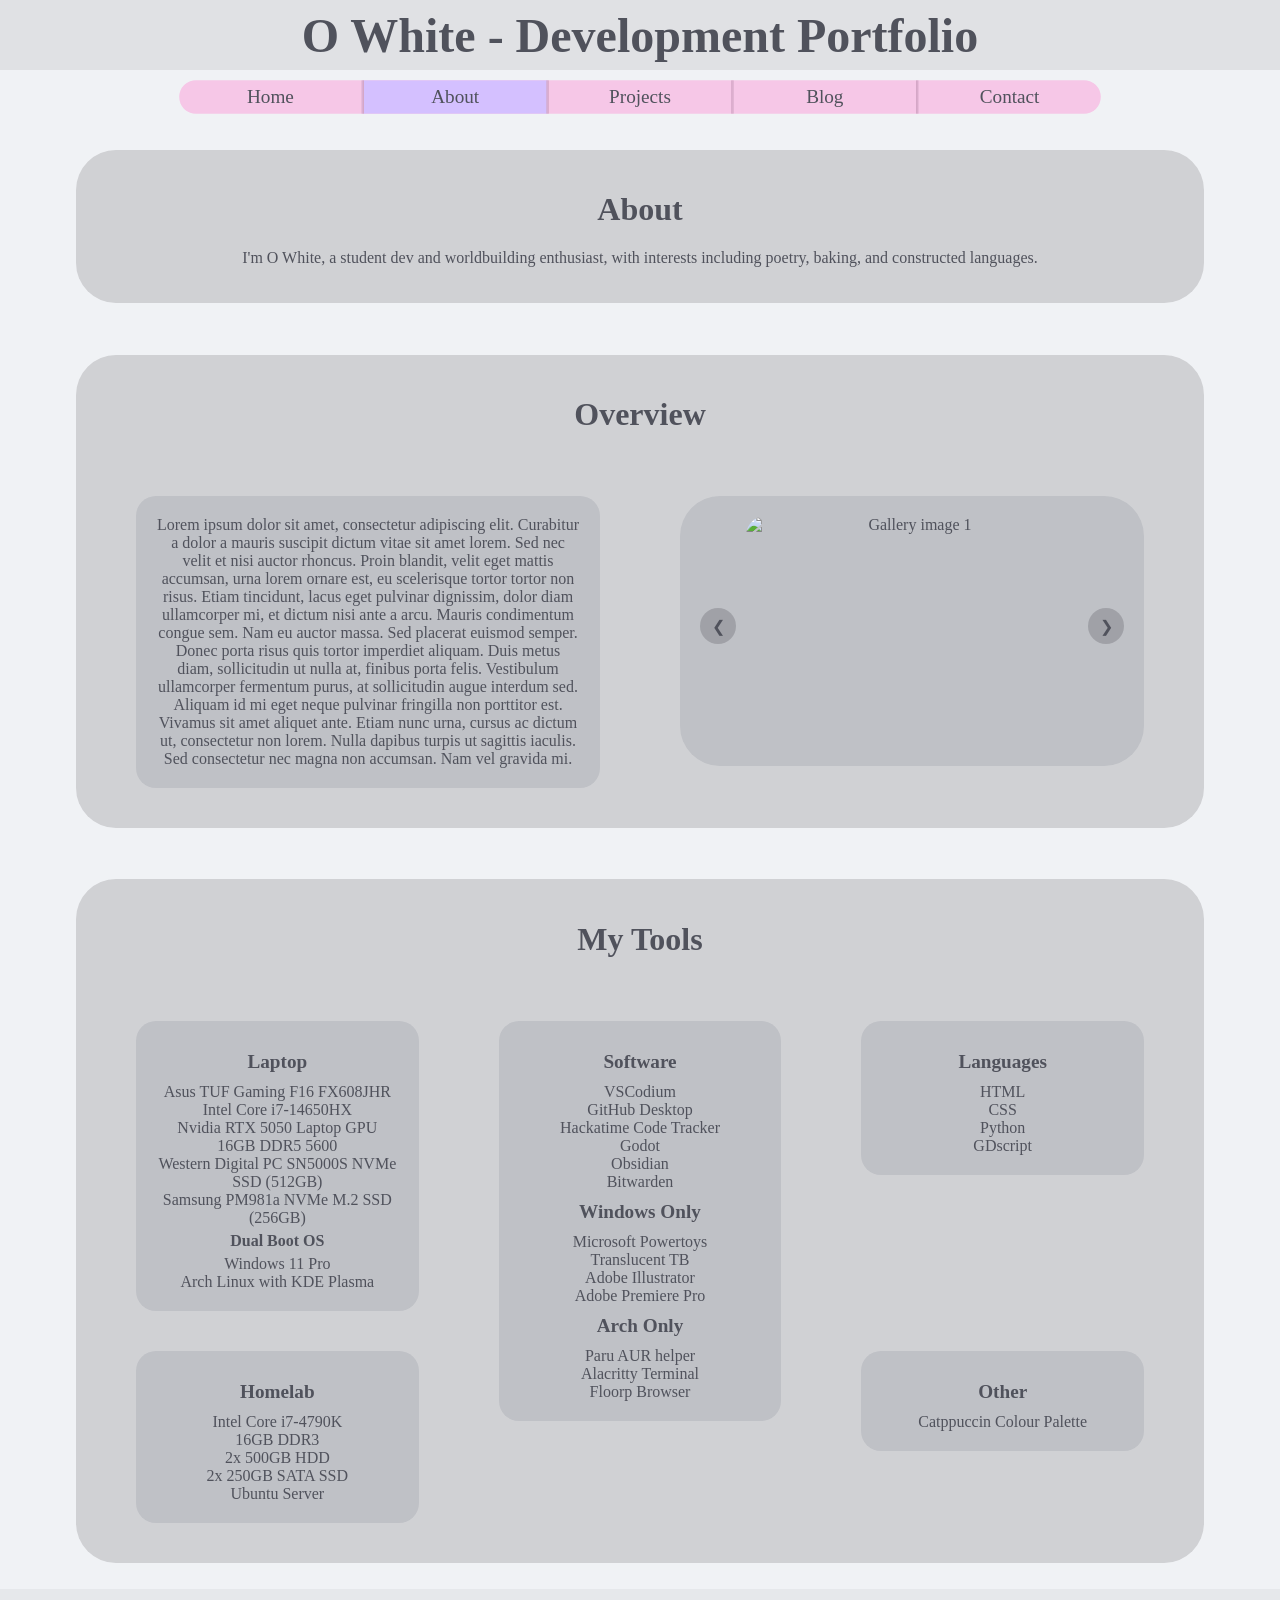
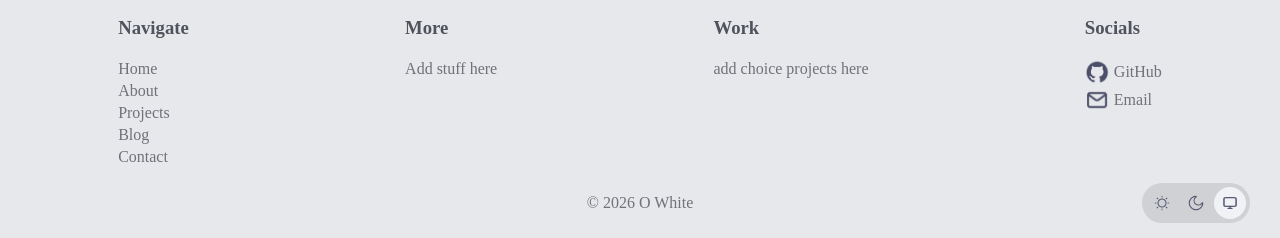
==== about.html @ 77214823 "upload" ====
<!doctype html>
<html>
  <head>
    <meta charset="utf-8" />
    <title>About - O White Development Portfolio</title>
    <meta name="description" content="" />
    <meta name="viewport" content="width=device-width, initial-scale=1" />
    <link id="mainstyle" rel="stylesheet" href="./lightmodestyle.css" />
  </head>
  <body>
    <div class="headersection">
      <div class="sitetitle">O White - Development Portfolio</div>
      <div class="navbar">
        <a class="navbar_item" href="./index.html">Home</a>
        <a class="navbar_item active" href="./about.html">About</a>
        <a class="navbar_item" href="./projects.html">Projects</a>
        <a class="navbar_item" href="./blog.html">Blog</a>
        <a class="navbar_item" href="./contact.html">Contact</a>
      </div>
    </div>
    <div class="hero">
      <h1>About</h1>
      <p>I'm O White, a student dev and worldbuilding enthusiast, with interests including poetry, baking, and constructed languages.</p>
    </div>
    <div class="overview"> 
      <h1 class="sectionheader">Overview</h1>
      <div class="overviewtext"> Lorem ipsum dolor sit amet, consectetur adipiscing elit. Curabitur a dolor a mauris suscipit dictum vitae sit amet lorem. 
        Sed nec velit et nisi auctor rhoncus. Proin blandit, velit eget mattis accumsan, urna lorem ornare est, eu scelerisque tortor tortor non risus. 
        Etiam tincidunt, lacus eget pulvinar dignissim, dolor diam ullamcorper mi, et dictum nisi ante a arcu. Mauris condimentum congue sem. Nam eu auctor massa. 
        Sed placerat euismod semper. Donec porta risus quis tortor imperdiet aliquam. Duis metus diam, sollicitudin ut nulla at, finibus porta felis. Vestibulum ullamcorper fermentum purus, at sollicitudin augue interdum sed. 
        Aliquam id mi eget neque pulvinar fringilla non porttitor est. Vivamus sit amet aliquet ante. Etiam nunc urna, cursus ac dictum ut, consectetur non lorem. Nulla dapibus turpis ut sagittis iaculis. 
        Sed consectetur nec magna non accumsan. Nam vel gravida mi. 
      </div>
      <div class="gallery">
        <div class="carousel" id="carousel">
          <button class="carousel-btn prev" onclick="prevSlide()" aria-label="Previous image">&#10094;</button>
          <div class="carousel-track-wrap">
            <div class="carousel-track" id="carouselTrack">
              <img src="./images/gallery/1.jpg" alt="Gallery image 1" class="carousel-img">
              <img src="./images/gallery/2.jpg" alt="Gallery image 2" class="carousel-img">
              <img src="./images/gallery/3.jpg" alt="Gallery image 3" class="carousel-img">
              <img src="./images/gallery/4.jpg" alt="Gallery image 4" class="carousel-img">
              <img src="./images/gallery/5.jpg" alt="Gallery image 5" class="carousel-img">
              <img src="./images/gallery/6.jpg" alt="Gallery image 6" class="carousel-img">
            </div>
          </div>
          <button class="carousel-btn next" onclick="nextSlide()" aria-label="Next image">&#10095;</button>
        </div>
        <div class="carousel-dots" id="carouselDots"></div>
      </div>
    </div>
    <div class="tools">
      <h1 class="sectionheader">My Tools</h1>
      <ul class="toolsection1"><h3>Laptop</h3>
        <li>Asus TUF Gaming F16 FX608JHR</li>
        <li>Intel Core i7-14650HX</li>
        <li>Nvidia RTX 5050 Laptop GPU</li>
        <li>16GB DDR5 5600</li>
        <li>Western Digital PC SN5000S NVMe SSD (512GB)</li>
        <li>Samsung PM981a NVMe M.2 SSD (256GB)</li>
        <h4>Dual Boot OS</h4>
        <li>Windows 11 Pro <!-- add photo of rice?--></li>
        <li>Arch Linux with KDE Plasma <!-- add photo of rice?--></li>
      </ul>
      <ul class="toolsection2"><h3>Homelab</h3>
        <li>Intel Core i7-4790K</li>
        <li>16GB DDR3</li>
        <li>2x 500GB HDD</li>
        <li>2x 250GB SATA SSD</li>
        <li>Ubuntu Server</li>
      </ul>
      <ul class="toolsection3"><h3>Software</h3> <!--TODO: Add software logos-->
        <li>VSCodium</li>
        <li>GitHub Desktop</li>
        <li>Hackatime Code Tracker</li>
        <li>Godot</li>
        <li>Obsidian</li>
        <li>Bitwarden</li>
        <h3>Windows Only</h3>
        <li>Microsoft Powertoys</li>
        <li>Translucent TB</li>
        <li>Adobe Illustrator</li>
        <li>Adobe Premiere Pro</li>
        <h3>Arch Only</h3>
        <li>Paru AUR helper</li>
        <li>Alacritty Terminal</li>
        <li>Floorp Browser</li>
      </ul>
      <ul class="toolsection4"><h3>Languages</h3>
        <li>HTML</li>
        <li>CSS</li>
        <li>Python</li>
        <li>GDscript</li>
      </ul>
      <ul class="toolsection5"><h3>Other</h3>
        <li>Catppuccin Colour Palette</li>
      </ul>
    </div>
    <div class="footersection">
      <div class="linksections">
        <div class="linksection">
          <h3>Navigate</h3>
          <a href="./index.html">Home</a>
          <a href="./about.html">About</a>
          <a href="./projects.html">Projects</a>
          <a href="./blog.html">Blog</a>
          <a href="./contact.html">Contact</a>
        </div>
        <div class="linksection">
          <h3>More</h3>
          <a>Add stuff here</a>
        </div>
        <div class="linksection">
          <h3>Work</h3>
          <a>add choice projects here</a>
        </div>
        <div class="linksection">
          <h3>Socials</h3>
          <a href="https://github.com/Astral-Scribe"><img src="./images/icons/github_icon.png" alt="" class="socialicon" data-icon="github"/>GitHub</a>
          <a href="mailto:self-taught-scribe@outlook.com?subject=Reaching%20out%20from%20your%20portfolio"><img src="./images/icons/email_icon.png" alt="" class="socialicon" data-icon="email"/>Email</a>
        </div>
      </div>
      <p class="copyright">© 2026 O White</p>
      <div class="themeswitcher">
        <button class="theme-button" id="light-button" aria-label="Light mode">
          <img src="./images/icons/sun_icon.png" alt="" class="theme-icon">
        </button>
        <button class="theme-button" id="dark-button" aria-label="Dark mode">
          <img src="./images/icons/moon_icon.png" alt="" class="theme-icon">
        </button>
        <button class="theme-button" id="system-button" aria-label="System mode">
          <img src="./images/icons/computer_icon.png" alt="" class="theme-icon">
        </button>
      </div>
    </div>
    <script src="./scripts/theme.js"></script>  
  </body>
</html>
---- lightmodestyle.css ----
:root {
  --crust: oklch(91% 1% 265); /*catppuccin-crust*/
  --mantle: oklch(93% 1% 265); /*catppuccin-mantle*/
  --base: oklch(96% 1% 265); /*catppuccin-base*/
  --div-0: oklch(86% 1% 268); /*catppuccin-surface0*/
  --div-1: oklch(81% 2% 271); /*catppuccin-surface1*/
  --div-2: oklch(76% 2% 273); /*catppuccin-surface2*/
  --card-0: oklch(71% 2% 275); /*catppuccin-overlay0*/
  --card-1: oklch(65% 3% 278); /*catppuccin-overlay1*/
  --overlay: oklch(60% 3% 279); /*catppuccin-overlay2*/
  --subtext-0: oklch(55% 3% 279); /*catppuccin-subtext0*/
  --subtext-1: oklch(49% 4% 279); /*catppuccin-subtext1*/
  --text: oklch(44% 4% 279); /*catppuccin-text*/
  --accent-pink: oklch(88% 17% 338); /*catppuccin-pink + 15% lightness*/
  --accent-mauve: oklch(70% 25% 297); /*catppuccin-mauve + 15% lightness*/
  --cg-level-0: oklch(0.9 0.01 140.445); 
  --cg-level-1: oklch(0.9 0.08 140.445);
  --cg-level-2: oklch(0.85 0.12 140.445);
  --cg-level-3: oklch(0.72 0.15 140.445);
  --cg-level-4: oklch(0.625 0.177 140.445); /*used catppuccin-green for hue*/
}

html {
  scrollbar-width: thin;
  scrollbar-color: var(--card-0) var(--base);
  height: 100%;
}
::-webkit-scrollbar {
  width: 8px;
}
::-webkit-scrollbar-track {
  background: var(--base);
}
::-webkit-scrollbar-thumb {
  background: var(--card-0);
  border-radius: 10px;
}
::-webkit-scrollbar-thumb:hover {
  background: var(--card-1);
}
html,
body {
  margin: 0;
  padding: 0;
}

body {
  background-color: var(--base);
  color: var(--text);
  display: flex;
  flex-direction: column;
  min-height: 100vh;
}
.headersection {
  .sitetitle {
    color: var(--text);
    background-color: var(--crust);
    font-size: 48px;
    font-weight: bold;
    text-align: center;
    margin: 0px auto 10px;
    padding: 0.6%;
  }
  .navbar {
    border-radius: 40px;
    background-color: var(--accent-pink);
    display: flex;
    justify-content: space-around;
    overflow: auto;
    .navbar_item {
      border-color: oklch(from var(--accent-pink) calc(l - 0.1) c h);
      border-width: 0px 0.5px;
      border-style: solid;
      padding: 5px 15px;
      flex: 1;
      text-align: center;
      color: var(--text);
      text-decoration: none;
      font-weight: semi-bold;
    }
    .navbar_item.active{
      background-color: oklch(from var(--accent-mauve) calc(l + 0.15) c h);
    }
    .navbar_item:hover, .navbar_item.active:hover{
      background-color: var(--accent-mauve);
      }
    :first-child {
      border-left: 0px;
    }
    :last-child {
      border-right: 0px;
    }
    width: 60%;
    margin: 1% auto;
    scale: 120%;
  }
}
.hero {
  background-color: var(--div-0);
  border-radius: 40px;
  padding: 20px;
  margin: 2% auto;
  width: 85%;
  text-align: center;
}
.footersection {
  .linksections {
    display: flex;
    flex-direction: row;
    justify-content: space-around;
    flex-wrap: wrap;
    .linksection {
      flex: 0 0 auto;
      text-align: left;
      color: var(--text);
      text-decoration: none;
      font-weight: semi-bold;
      display: flex;
      flex-direction: column;
      a {
        display: flex;
        align-items: center;
        padding: 2px 0;
        color: var(--subtext-0);
        text-decoration: none;
        &:hover {
          color: var(--accent-mauve);
        }
      }
      .socialicon {
        max-width: 1.5em;
        max-height: 1.5em;
        margin-right: 5px;
      }
    }
    grid-area: linksections;
    padding-bottom: 10px;
  }
  .copyright {
    grid-area: copyright;
    text-align: center;
    color: var(--subtext-0);
  }
  .themeswitcher {
    grid-area: themeswitcher;
    display: flex;
    flex-direction: row;
    justify-content: flex-begin;
    align-items: center;
    background-color: var(--div-0);
    border-radius: 50px;
    padding: 4px;
    gap: 2px;
    width: fit-content;
    margin-left: auto;
    margin-right: 20px;
    .theme-button {
      background: none;
      border: none;
      border-radius: 50px;
      width: 32px;
      height: 32px;
      display: flex;
      align-items: center;
      justify-content: center;
      cursor: pointer;
      transition: background-color 0.2s;
      &.active {
        background-color: var(--base);
      }
      &:hover:not(.active) {
        background-color: var(--div-1);
      }
      .theme-icon {
        width: 16px;
        height: 16px;
      }
    }
  }
  background-color: var(--mantle);
  margin-top: auto;
  padding: 10px;
  display: grid;
  grid-template-columns: 1fr 1fr 1fr;
  grid-template-areas:
    "linksections linksections linksections "
    ". copyright themeswitcher";
  align-items: center;
  justify-content: center;
}
/* Homepage styles */
.cta-buttons {
  .cta-button-1 {
    background-color: var(--accent-pink);
    color: var(--text);
    border: none;
    border-radius: 15px;
    padding: 10px 20px;
    margin: 0.5%;
    font-size: 18px;
    cursor: pointer;
    text-decoration: none;
  }
  .cta-button-2 {
    background-color: var(--accent-mauve);
    color: var(--text);
    border: none;
    border-radius: 15px;
    padding: 10px 20px;
    margin: 0.5%;
    font-size: 15px;
    cursor: pointer;
    text-decoration: none;
  }
}
.trackercards {
  text-align: center;
  display: flex;
  flex-direction: row;
  justify-content: space-around;
  align-items: center;
  width: 85%;
  margin: 0 auto;
  .trackercard {
    background-color: var(--card-0);
    border-radius: 20px;
    padding: 5%;
    width: 30%;
    .githubtracker{
      #gh-tracker {
        max-width: 480px;
        background: var(--div-1) ;
        border: 1px solid var(--crust);
        border-radius: 12px;
        padding: 1.25rem;
        color: var(--text);
      }
      #gh-tracker h3 {
        margin: 0 0 0.75rem;
        font-size: 1rem;
        display: flex;
        align-items: center;
        justify-content: space-between;
        gap: 0.5rem;
      }
      #gh-tracker h3 .gh-updated {
        font-size: 0.75rem;
        font-weight: 400;
        color: var(--subtext-0);
      }
      .gh-event {
        display: flex;
        justify-content: space-between;
        gap: 1rem;
        padding: 0.5rem 0;
        border-bottom: 1px solid var(--crust);
        font-size: 0.875rem;
      }
      .gh-event:last-child { border-bottom: none; }
      .gh-event-repo { color: var(--accent-pink); font-weight: 600; text-decoration: none; }
      .gh-event-meta { color: var(--subtext-0); white-space: nowrap; }
      .gh-loading, .gh-error { color: var(--subtext-0); font-size: 0.875rem; }
    }
    .commitgraph{
      #cg-card {
        max-width: 780px;
        background-color: var(--div-1);
        border: 1px solid var(--crust);
        border-radius: 12px;
        padding: 1.5rem;
      }
      #cg-header {
        display: flex;
        justify-content: space-between;
        align-items: baseline;
        margin-bottom: 1rem;
        flex-wrap: wrap;
        gap: 0.5rem;
      }
      #cg-title { font-size: 1rem; font-weight: 600; }
      #cg-updated { font-size: 0.75rem; color: var(--subtext-0); }
      #cg-scroll {
        overflow-x: auto;
        padding-bottom: 0.25rem;
      }
      #cg-months {
        display: grid;
        grid-auto-flow: column;
        grid-auto-columns: 12px;
        font-size: 0.7rem;
        color: var(--subtext-0);
        margin-bottom: 0.25rem;
        height: 14px;
      }
      #cg-grid-wrap {
        display: flex;
        gap: 0.35rem;
      }

      #cg-daylabels {
        display: grid;
        grid-template-rows: repeat(7, 12px);
        gap: 3px;
        font-size: 0.65rem;
        color: var(--subtext-0);
        line-height: 12px;
      }
      #cg-grid {
        display: grid;
        grid-auto-flow: column;
        grid-auto-columns: 12px;
        grid-template-rows: repeat(7, 12px);
        gap: 3px;
      }
      .cg-day {
        width: 11px;
        height: 11px;
        border-radius: 2px;
        background: var(--cg-level-0);
      }
      .cg-day[data-level="1"] { background: var(--cg-level-1); }
      .cg-day[data-level="2"] { background: var(--cg-level-2); }
      .cg-day[data-level="3"] { background: var(--cg-level-3); }
      .cg-day[data-level="4"] { background: var(--cg-level-4); }
      #cg-footer {
        display: flex;
        justify-content: space-between;
        align-items: center;
        margin-top: 0.75rem;
        font-size: 0.75rem;
        color: var(--subtext-0);
      }
      #cg-legend { display: flex; align-items: center; gap: 3px; }
      #cg-legend .cg-day { cursor: default; }
      .cg-loading, .cg-error { color: var(--subtext-0); font-size: 0.875rem; }
    }
    .hackatimedashboard{
        #hd-dashboard {
          max-width: 560px;
          margin: 0 auto;
        }
        #hd-dashboard h1 {
          font-size: 1.25rem;
          margin-bottom: 0.25rem;
        }
        #hd-updated {
          font-size: 0.8rem;
          color: var(--subtext-0);
          margin-bottom: 1.25rem;
        }
        .hd-tabs {
          display: flex;
          gap: 0.4rem;
          margin-bottom: 1rem;
          flex-wrap: wrap;
        }
        .hd-tab {
          font-size: 0.8rem;
          padding: 0.35rem 0.75rem;
          border-radius: 999px;
          border: 1px solid var(--crust);
          background: transparent;
          color: var(--subtext-0);
          cursor: pointer;
        }
        .hd-tab.active {
          background: var(--accent-mauve);
          color: var(--div-1);
          border-color: var(--accent-mauve);
        }
        .hd-card {
          background: var(--div-1);
          border: 1px solid var(--crust);
          border-radius: 12px;
          padding: 1.5rem;
        }
        .hd-total {
          font-size: 2rem;
          font-weight: 700;
          margin-bottom: 0.25rem;
        }
        .hd-total-label {
          font-size: 0.8rem;
          color: var(--subtext-0);
          margin-bottom: 1.25rem;
        }
        .hd-projects-heading {
          font-size: 0.8rem;
          color: var(--subtext-0);
          margin-bottom: 0.5rem;
          text-transform: uppercase;
          letter-spacing: 0.03em;
        }
        .hd-project {
          display: flex;
          justify-content: space-between;
          gap: 1rem;
          padding: 0.5rem 0;
          border-bottom: 1px solid var(--crust);
          font-size: 0.9rem;
        }
        .hd-project:last-child { border-bottom: none; }
        .hd-project-time { color: var(--subtext-0); white-space: nowrap; }
        .hd-note {
          font-size: 0.8rem;
          color: var(--subtext-0);
          font-style: italic;
        }
        .hd-loading, .hd-error {
          color: var(--subtext-0);
          font-size: 0.9rem;
        }
    }
  }
}
/*About page styles*/
.overview{
  background-color: var(--div-0);
  border-radius: 40px;
  padding: 20px;
  margin: 2% auto;
  width: 85%;
  text-align: center;
  display: grid;
  grid-template-columns: 1fr 1fr;
  grid-template-areas:
    "sectionheader sectionheader"
    "overviewtext gallery";
  align-items: start;
  overflow: auto;
  .sectionheader{
    grid-area: sectionheader;
    padding-bottom: 2%;
    align-self: center;
  }
  .overviewtext{
    grid-area: overviewtext;
    background-color: var(--div-1);
    margin: 40px;
    padding: 20px;
    border-radius: 20px;
    margin-top: 20px;
    margin-bottom: 20px;
  }
  .gallery{
  grid-area: gallery;
  background-color: var(--div-1);
  margin: 40px;
  padding: 20px;
  border-radius: 40px;
  margin-top: 20px;
  margin-bottom: 20px;
  .carousel{
    display: flex;
    align-items: center;
    gap: 10px;
    .carousel-track-wrap{
      overflow: hidden;
      border-radius: 20px;
      flex: 1;
    }
      .carousel-track{
        display: flex;
        transition: transform 0.4s ease;
        .carousel-img{
          width: 100%;
          flex: 0 0 100%;
          height: 220px;
          object-fit: cover;
        }
      }
      .carousel-btn{
        background-color: var(--card-0);
        color: var(--text);
        border: none;
        border-radius: 50%;
        width: 36px;
        height: 36px;
        flex-shrink: 0;
        font-size: 16px;
        cursor: pointer;
        &:hover{
          background-color: var(--accent-pink);
        }
      }
    }
    .carousel-dots{
      display: flex;
      justify-content: center;
      gap: 6px;
      margin-top: 10px;
      .dot{
        width: 8px;
        height: 8px;
        border-radius: 50%;
        background-color: var(--div-2);
        cursor: pointer;
        &.active{
          background-color: var(--accent-pink);
        }
      }
    }
  }
}
.tools{
  background-color: var(--div-0);
  border-radius: 40px;
  padding: 20px;
  margin: 2% auto;
  width: 85%;
  text-align: center;
  display: grid;
  grid-template-columns: 1fr 1fr 1fr;
  grid-template-areas:
    "sectionheader sectionheader sectionheader"
    "toolsection1 toolsection3 toolsection4 "
    "toolsection2 toolsection3 toolsection5";
  align-items: start;
  overflow: auto;
  ul{
    list-style: none;
    padding: 0;
    margin: 0;
    h3{
      font-size: larger;
      margin: 10px auto;
    }
    h4{
      font-weight: 600;
      font-size: medium;
      margin: 5px auto;
    }
  }
  .sectionheader{
    grid-area: sectionheader;
    padding-bottom: 2%;
    align-self: center;
  }
  .toolsection1{
    grid-area: toolsection1;
    background-color: var(--div-1);
    margin: 40px;
    padding: 20px;
    border-radius: 20px;
    margin-top: 20px;
    margin-bottom: 20px;
  }
  .toolsection2{
    grid-area: toolsection2;
    background-color: var(--div-1);
    margin: 40px;
    padding: 20px;
    border-radius: 20px;
    margin-top: 20px;
    margin-bottom: 20px;
  }
  .toolsection3{
    grid-area: toolsection3;
    background-color: var(--div-1);
    margin: 40px;
    padding: 20px;
    border-radius: 20px;
    margin-top: 20px;
    margin-bottom: 20px;
  }
  .toolsection4{
    grid-area: toolsection4;
    background-color: var(--div-1);
    margin: 40px;
    padding: 20px;
    border-radius: 20px;
    margin-top: 20px;
    margin-bottom: 20px;
  }
  .toolsection5{
    grid-area: toolsection5;
    background-color: var(--div-1);
    margin: 40px;
    padding: 20px;
    border-radius: 20px;
    margin-top: 20px;
    margin-bottom: 20px;
  }
}
/*Projects page styles */
.projectssection{
  padding: 20px;
  margin: 2% auto;
  width: 85%;
  text-align: center;
  color: var(--text);
  background-color: var(--div-0);
  padding: 20px;
  border-radius: 20px;
  margin-top: 20px;
  margin-bottom: 20px;
  .filtercontrols{
    background-color: var(--card-0);
    padding: 20px;
    border-radius: 20px;
    margin: 30px;
    display: flex;
    flex-direction: column;
    align-items: center;
    gap: 15px;
    .sorttoggle{
      display: inline-flex;
      align-items: center;
      gap: 0.35rem;
      font-size: 0.85rem;
        padding: 0.3rem 0.8rem;
      border-radius: 20px;
      background: var(--div-2);
      color: var(--text);
      cursor: pointer;
      &:hover{
        background-color: var(--accent-mauve);
      }
    }  
    .tagfilter {
      display: flex;
      flex-wrap: wrap;
      gap: 0.4rem;
      justify-content: center;
    }
    .tagpill {
      display: inline-flex;
      align-items: center;
      gap: 0.35rem;
      font-size: 0.85rem;
      padding: 0.3rem 0.8rem;
      border-radius: 20px;
      background: var(--div-2);
      color: var(--text);
      cursor: pointer;
      &:hover{
        background-color: var(--accent-mauve);
      }
      &.active{
        background: var(--accent-pink);
        color: var(--text);
      }
      .tagicon{
        width: 14px;
        height: 14px;
      }
    }
  }
  .projectscardcontainer{
    display: grid;
    grid-template-columns: 1fr 1fr 1fr;
    margin-top: 20px;
    margin-bottom: 20px;
    padding: 30px;
    grid-gap: 40px;
    a{
      text-decoration: none;
      color: var(--text);
    }
    .projectcard div{
      background-color: var(--div-1);
      border-radius: 20px;
      padding: 10px;
      .cardimage{
        max-height: 10vh;
        margin: 10px auto;
        border-radius: 20px;
      }
      .cardtags{
        background-color: var(--div-2);
        border-radius: 20px;
        padding: 10px;
        padding-left: 20px;
        padding-right: 20px;
        max-width: 80%;
        margin: 10px auto;
        display: flex;
        flex-wrap: wrap;
        justify-content: center; 
        text-align: center;
        align-items: center;
        gap: 0.3rem;
        .tagpill {
          display: inline-flex;
          align-items: center;
          gap: 0.35rem;
          font-size: 0.85rem;
          padding: 0.3rem 0.8rem;
          border-radius: 20px;
          background: var(--div-2);
          color: var(--text);
          cursor: pointer;
        }
        .cardtagpill {
          cursor: default; /* not clickable on cards, just informational */
        }
        .tagpill{
          .tagicon{
            width: 14px;
            height: 14px;
          }
        }
      }
      .projecttitle{
        a{
          color: var(--text);
          text-decoration: none;;
        }
      }
      .description{
        padding: 5px;
        margin-top: -10px;

      }
      .projectdate{
        color: var(--subtext-0);
        font-size: smaller;
        padding: 10px;
      }
    }
  }
}
/*Blog page styles */
.blogarea{
  padding: 20px;
  margin: 2% auto;
  width: 85%;
  text-align: center;
  color: var(--text);
  background-color: var(--div-0);
  padding: 20px;
  border-radius: 20px;
  margin-top: 20px;
  margin-bottom: 20px;
  .filtercontrols{
    background-color: var(--card-0);
    padding: 20px;
    border-radius: 20px;
    margin: 30px;
    display: flex;
    flex-direction: column;
    align-items: center;
    gap: 15px;
    .sorttoggle{
      display: inline-flex;
      align-items: center;
      gap: 0.35rem;
      font-size: 0.85rem;
        padding: 0.3rem 0.8rem;
      border-radius: 20px;
      background: var(--div-2);
      color: var(--text);
      cursor: pointer;
      &:hover{
        background-color: var(--accent-mauve);
      }
    }  
    .tagfilter {
      display: flex;
      flex-wrap: wrap;
      gap: 0.4rem;
      justify-content: center;
    }
    .tagpill {
      display: inline-flex;
      align-items: center;
      gap: 0.35rem;
      font-size: 0.85rem;
      padding: 0.3rem 0.8rem;
      border-radius: 20px;
      background: var(--div-2);
      color: var(--text);
      cursor: pointer;
      &:hover{
        background-color: var(--accent-mauve);
      }
      &.active{
        background: var(--accent-pink);
        color: var(--text);
      }
      .tagicon{
        width: 14px;
        height: 14px;
      }
    }
  }
  .blogcardcontainer{
    display: grid;
    grid-template-columns: 1fr 1fr 1fr;
    margin-top: 20px;
    margin-bottom: 20px;
    padding: 30px;
    grid-gap: 40px;
    a{
      text-decoration: none;
      color: var(--text);
    }
    .blogcard div{
      background-color: var(--div-1);
      border-radius: 20px;
      padding: 10px;
      text-decoration: none;
      .cardimage{
        max-height: 10vh;
        margin: 10px auto;
        border-radius: 20px;
      }
      .cardtags{
        background-color: var(--div-2);
        border-radius: 20px;
        padding: 10px;
        padding-left: 20px;
        padding-right: 20px;
        max-width: 80%;
        margin: 10px auto;
        display: flex;
        flex-wrap: wrap;
        justify-content: center; 
        text-align: center;
        align-items: center;
        gap: 0.3rem;
        .tagpill {
          display: inline-flex;
          align-items: center;
          gap: 0.35rem;
          font-size: 0.85rem;
          padding: 0.3rem 0.8rem;
          border-radius: 20px;
          background: var(--div-2);
          color: var(--text);
        }
        .cardtagpill {
          cursor: default; /* not clickable on cards, just informational */
        }
        .tagpill{
          .tagicon{
            width: 14px;
            height: 14px;
          }
        }
      }
      .blogposttitle{
        a{
          color: var(--text);
          text-decoration: none;;
        }
      }
      .description{
        padding: 5px;
        margin-top: -10px;

      }
      .blogpostdate{
        color: var(--subtext-0);
        font-size: smaller;
        padding: 10px;
      }
    }
  }
}
/*Contact page styles */
.contactsection{
  padding: 20px;
  margin: 2% auto;
  width: 85%;
  text-align: center;
  display: grid;
  grid-template-columns: 1fr 1fr;
  color: var(--text);
  grid-template-areas: "contactform contactinfo";
  .contactform{
    grid-area: contactform;
    background-color: var(--div-0);
    margin: 40px;
    padding: 20px;
    border-radius: 20px;
    margin-top: 20px;
    margin-bottom: 20px;
    .formgroups{
      background-color: var(--div-1);
      border-radius: 20px;
      padding: 10px;
      .formgroup{
        margin: 10px;
        display: grid;
        grid-template-columns: 0.5fr 1fr;
        input, textarea{
          border-radius: 10px;
          background-color: var(--card-0);
        }
      }
      .submitbtn{
        border-radius: 20px;
        background-color: var(--card-2);
        color: var(--subtext-1);
        padding: 5px;
        cursor: pointer; 
        transition: background-color 0.3;
        &:hover{
          background-color: var(--accent-pink);
        }
      } 
    }
  }
  .contactinfo{
    grid-area: contactinfo;
    background-color: var(--div-0);
    margin: 40px;
    padding: 20px;
    border-radius: 20px;
    margin-top: 20px;
    margin-bottom: 20px;
    flex: 0 0 auto;
    text-align: center;
    color: var(--text);
    text-decoration: none;
    font-weight: semi-bold;
    display: flex;
    flex-direction: column;
    align-items: center;
    a {
      display: flex;
      align-items: center;
      padding: 2px 0;
      color: var(--subtext-0);
      text-decoration: none;
      &:hover {
        color: var(--accent-mauve);
      }
      .socialicon {
          max-width: 1.5em;
          max-height: 1.5em;
          margin-right: 5px;
        }
    }   
  }
}
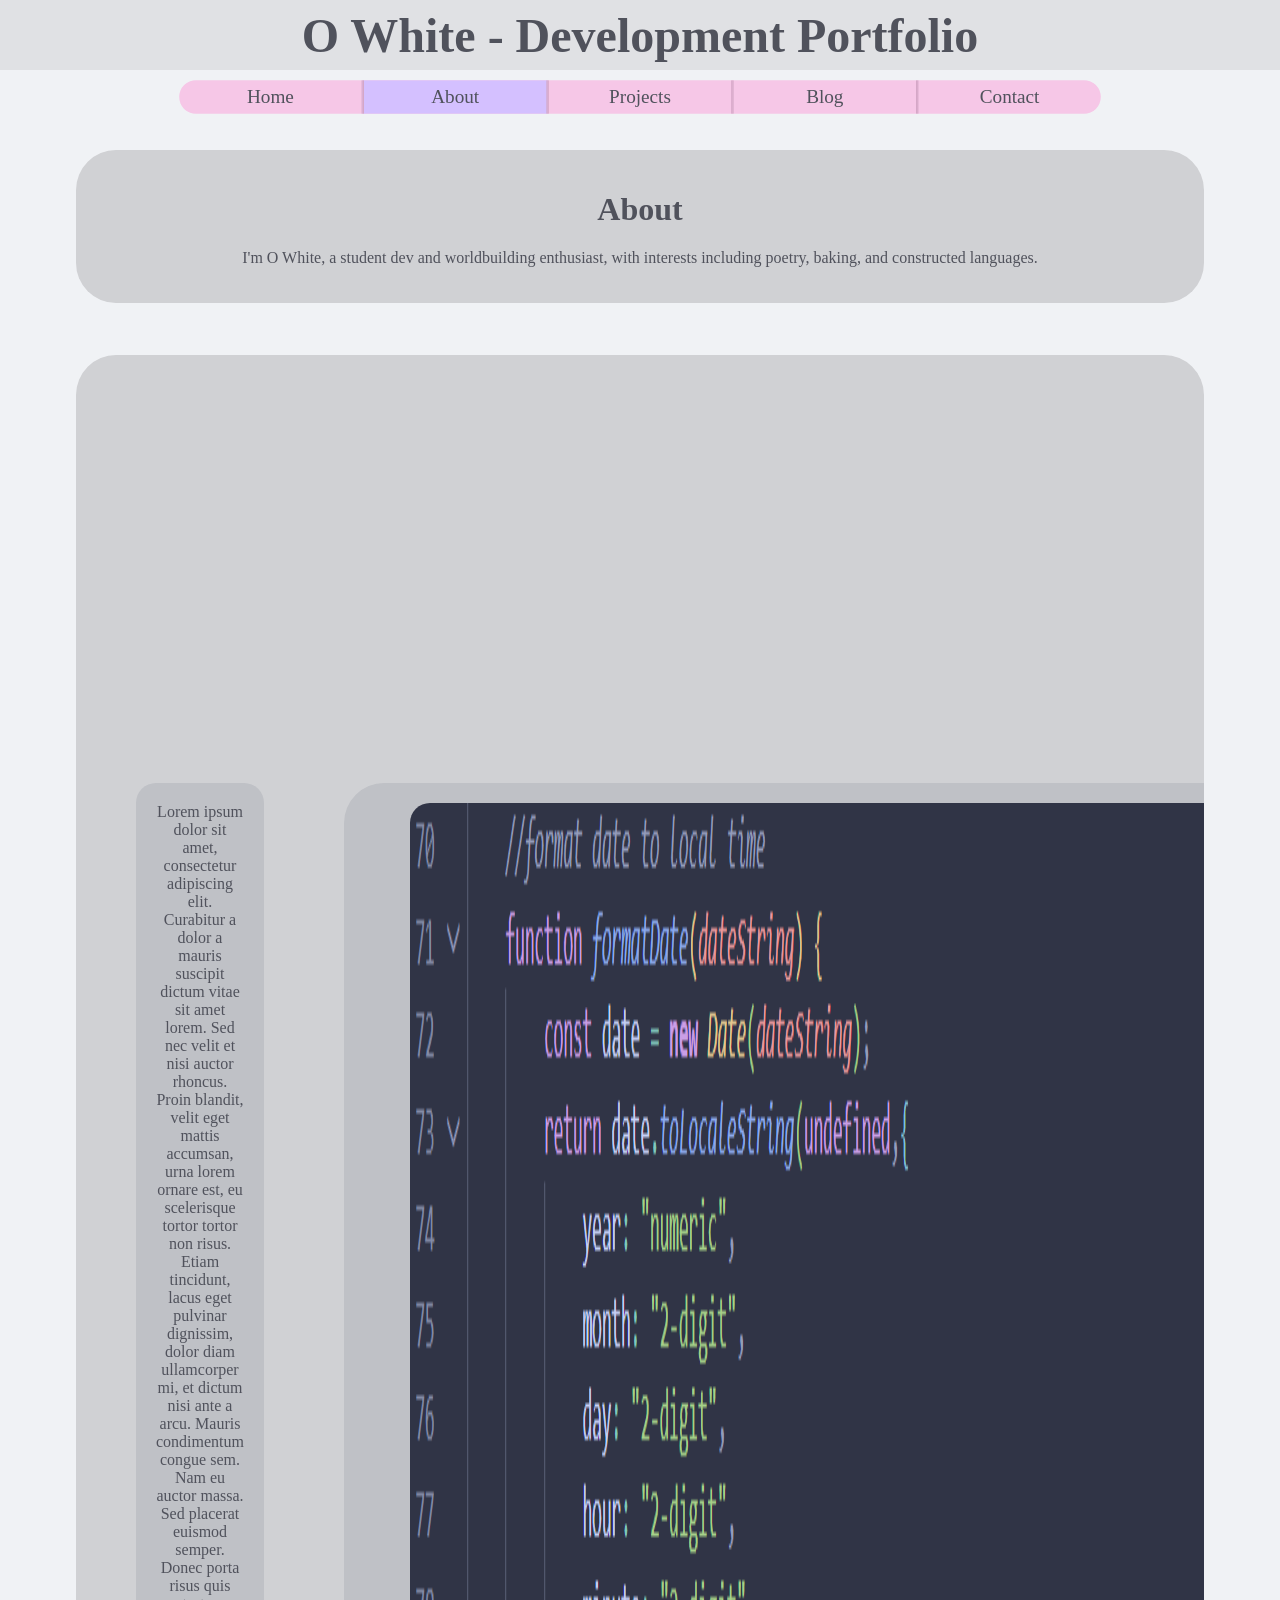
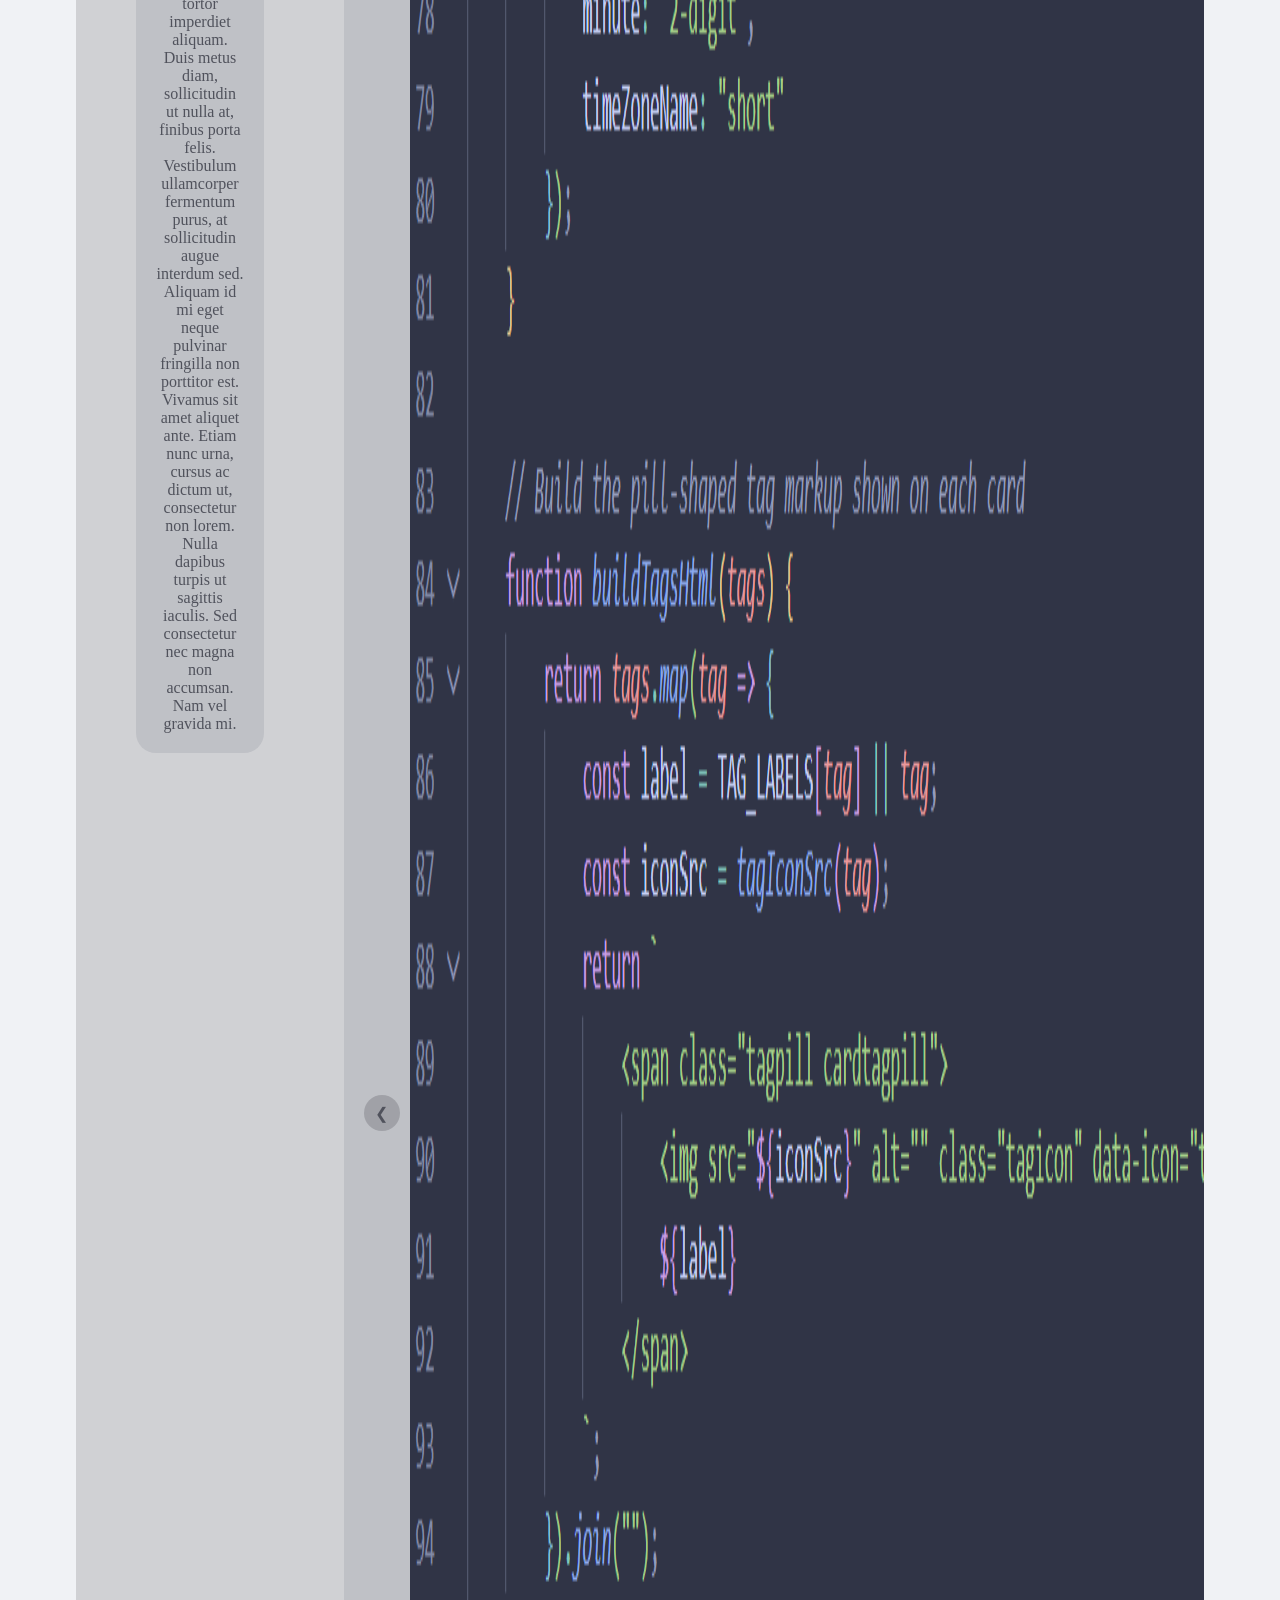
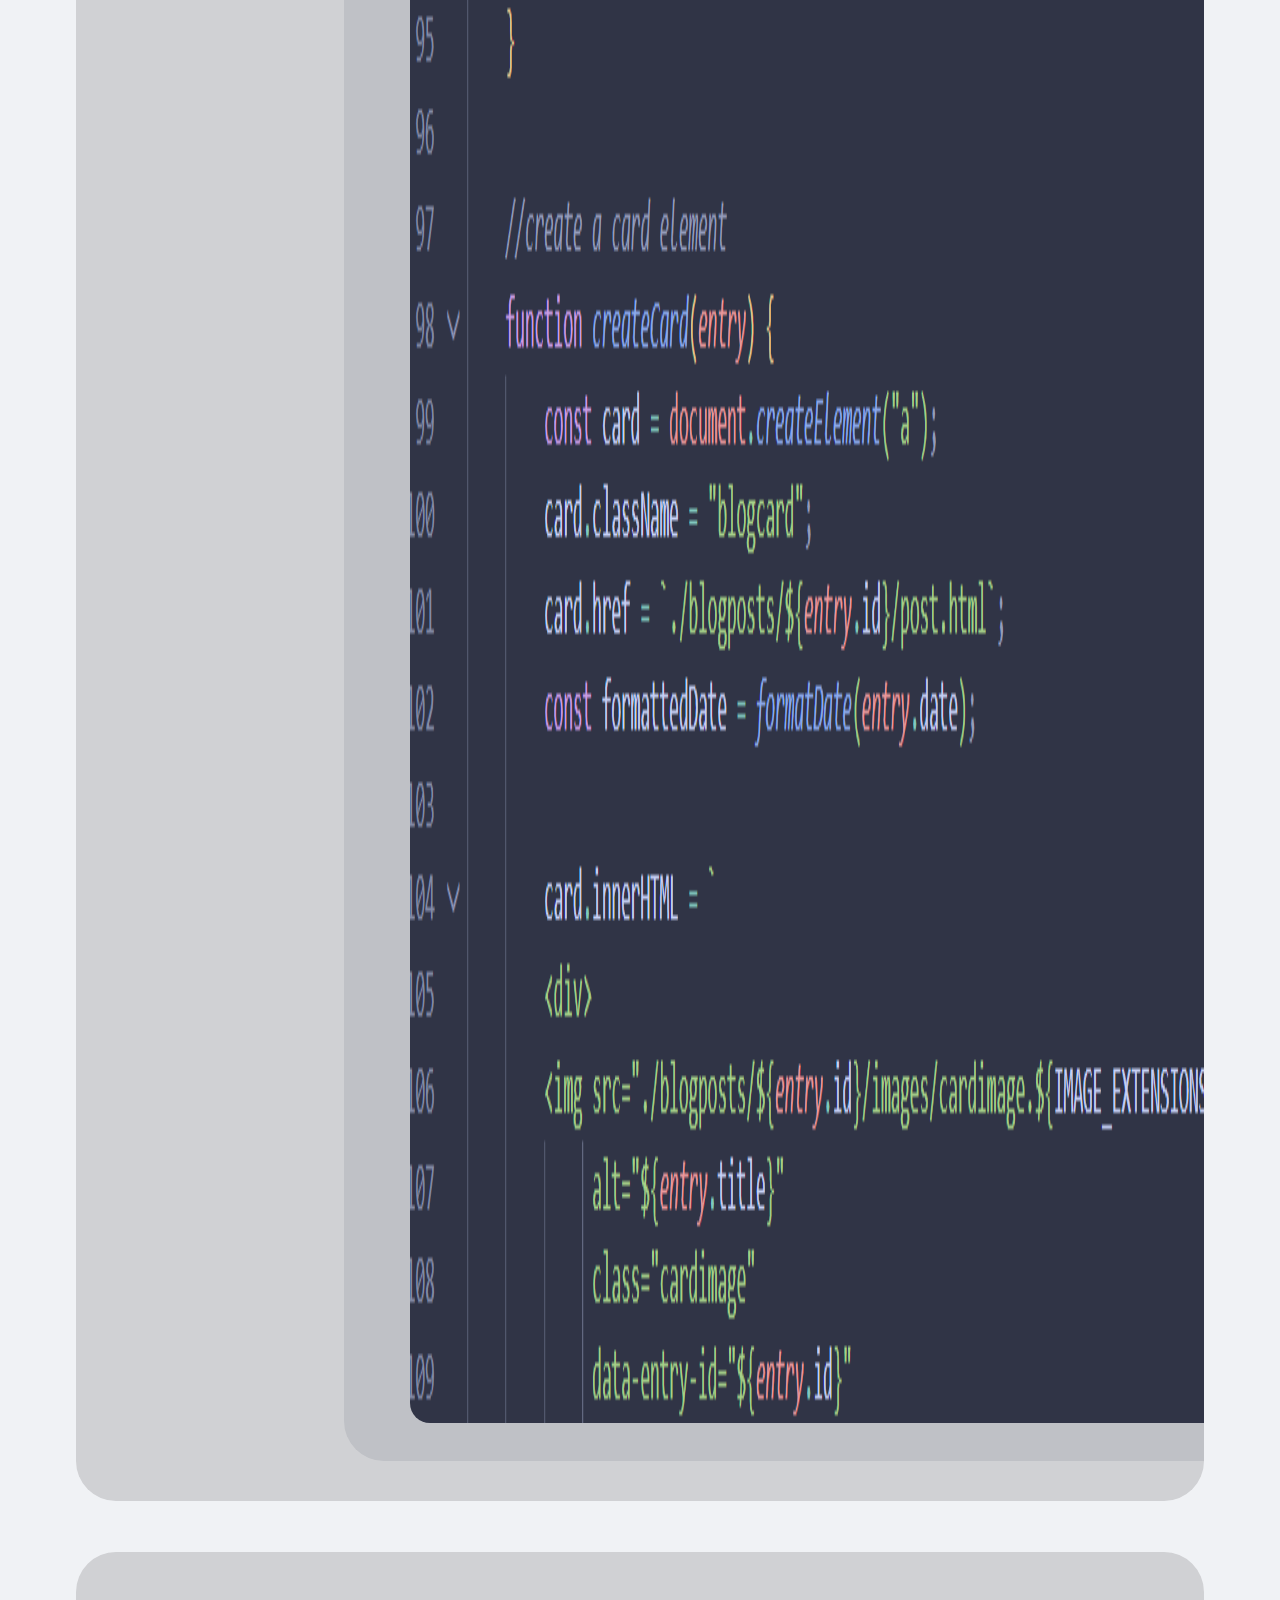
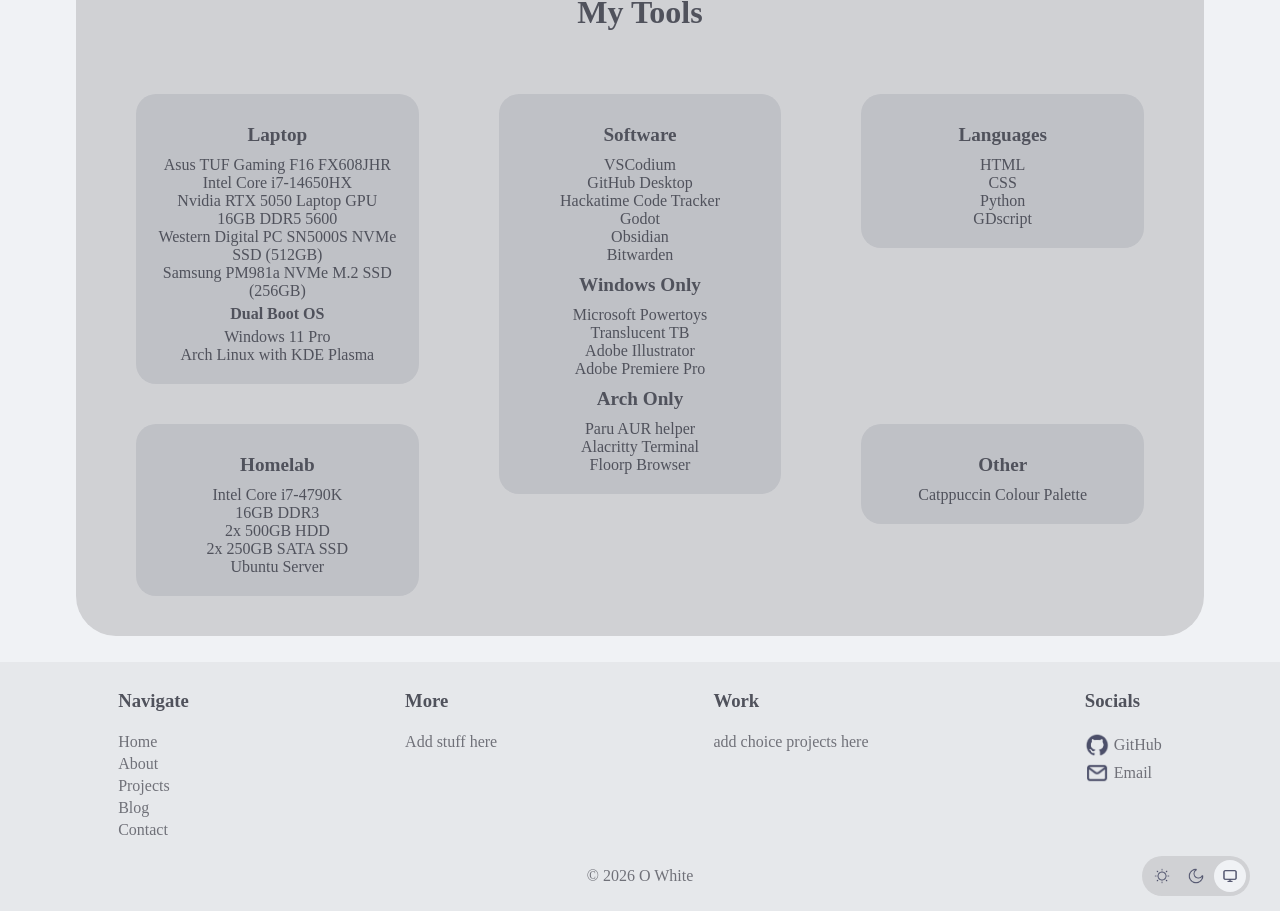
==== commit 3695a527: "update" ====
--- a/about.html
+++ b/about.html
@@ -33,20 +33,20 @@
       </div>
       <div class="gallery">
         <div class="carousel" id="carousel">
-          <button class="carousel-btn prev" onclick="prevSlide()" aria-label="Previous image">&#10094;</button>
-          <div class="carousel-track-wrap">
-            <div class="carousel-track" id="carouselTrack">
-              <img src="./images/gallery/1.jpg" alt="Gallery image 1" class="carousel-img">
-              <img src="./images/gallery/2.jpg" alt="Gallery image 2" class="carousel-img">
-              <img src="./images/gallery/3.jpg" alt="Gallery image 3" class="carousel-img">
-              <img src="./images/gallery/4.jpg" alt="Gallery image 4" class="carousel-img">
-              <img src="./images/gallery/5.jpg" alt="Gallery image 5" class="carousel-img">
-              <img src="./images/gallery/6.jpg" alt="Gallery image 6" class="carousel-img">
+          <button class="carouselbtn prev" onclick="prevSlide()" aria-label="Previous image">&#10094;</button>
+          <div class="carouseltrackwrap">
+            <div class="carouseltrack" id="carouselTrack">
+              <img src="./images/gallery/galleryimg1.png" alt="A code editor with some javascript" class="carouselimg">
+              <img src="./images/gallery/galleryimg2.png" alt="A terminal response to a fastfetch command" class="carouselimg">
+              <img src="./images/gallery/galleryimg3.jpg" alt="Top view of freshly baked artisan bread on a wooden board with a bread knife" class="carouselimg">
+              <img src="./images/gallery/galleryimg4.jpg" alt="A close up of a fountain pen resting on an open notebook" class="carouselimg">
+              <img src="./images/gallery/galleryimg5.jpg" alt="A fantasy map drawn in pen" class="carouselimg">
+              <img src="./images/gallery/galleryimg6.jpg" alt="Gallery image 6" class="carouselimg">
             </div>
           </div>
-          <button class="carousel-btn next" onclick="nextSlide()" aria-label="Next image">&#10095;</button>
+          <button class="carouselbtn next" onclick="nextSlide()" aria-label="Next image">&#10095;</button>
         </div>
-        <div class="carousel-dots" id="carouselDots"></div>
+        <div class="carouseldots" id="carouselDots"></div>
       </div>
     </div>
     <div class="tools">
@@ -134,5 +134,6 @@
       </div>
     </div>
     <script src="./scripts/theme.js"></script>  
+    <script src="./scripts/gallery.js"></script>
   </body>
 </html>
--- a/lightmodestyle.css
+++ b/lightmodestyle.css
@@ -102,6 +102,11 @@
   margin: 2% auto;
   width: 85%;
   text-align: center;
+  img{
+    max-width: 70%;
+    min-width: 4%;
+    border-radius: 40px;
+  }
 }
 .footersection {
   .linksections {
@@ -221,6 +226,7 @@
   align-items: center;
   width: 85%;
   margin: 0 auto;
+  margin-bottom: 20px;
   .trackercard {
     background-color: var(--card-0);
     border-radius: 20px;
@@ -282,6 +288,25 @@
       #cg-scroll {
         overflow-x: auto;
         padding-bottom: 0.25rem;
+        scrollbar-width: thin;
+        scrollbar-color: var(--crust) transparent;
+        border-radius: 10px;
+      }
+      #cg-scroll::-webkit-scrollbar {
+        height: 6px;
+        border-radius: 10px;
+      }
+      #cg-scroll::-webkit-scrollbar-track {
+        background: transparent;
+        border-radius: 10px;
+      }
+      #cg-scroll::-webkit-scrollbar-thumb {
+        background: var(--card-0);
+        border-radius: 10px;
+      }
+      #cg-scroll::-webkit-scrollbar-thumb:hover {
+        background: var(--card-1);
+        border-radius: 10px;
       }
       #cg-months {
         display: grid;
@@ -454,12 +479,12 @@
     display: flex;
     align-items: center;
     gap: 10px;
-    .carousel-track-wrap{
+    .carouseltrackwrap{
       overflow: hidden;
       border-radius: 20px;
       flex: 1;
     }
-      .carousel-track{
+      .carouseltrack{
         display: flex;
         transition: transform 0.4s ease;
         .carousel-img{
@@ -469,7 +494,7 @@
           object-fit: cover;
         }
       }
-      .carousel-btn{
+      .carouselbtn{
         background-color: var(--card-0);
         color: var(--text);
         border: none;
@@ -484,7 +509,7 @@
         }
       }
     }
-    .carousel-dots{
+    .carouseldots{
       display: flex;
       justify-content: center;
       gap: 6px;
@@ -746,7 +771,7 @@
       align-items: center;
       gap: 0.35rem;
       font-size: 0.85rem;
-        padding: 0.3rem 0.8rem;
+      padding: 0.3rem 0.8rem;
       border-radius: 20px;
       background: var(--div-2);
       color: var(--text);
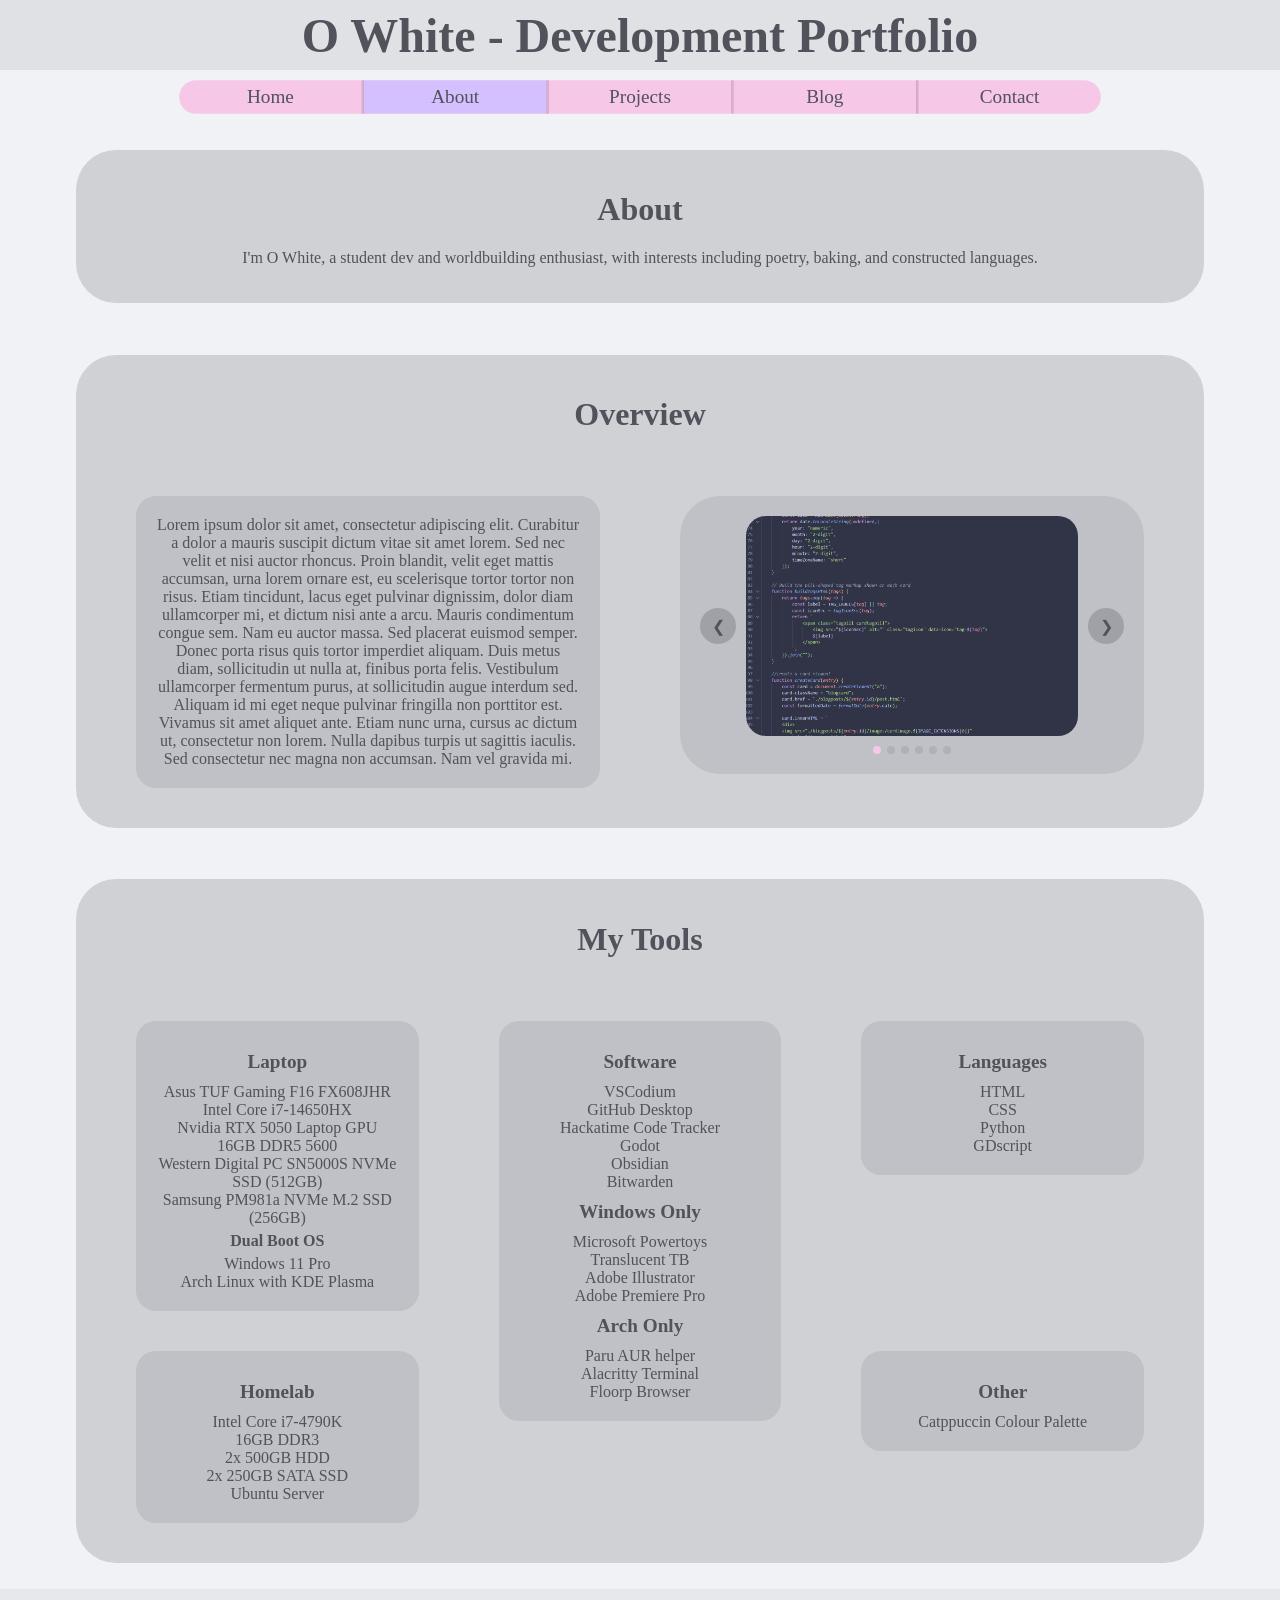
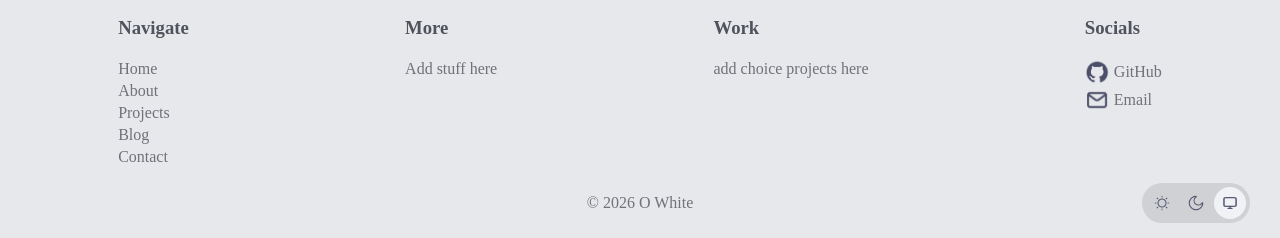
==== commit d3cea99e: "update" ====
--- a/about.html
+++ b/about.html
@@ -41,7 +41,7 @@
               <img src="./images/gallery/galleryimg3.jpg" alt="Top view of freshly baked artisan bread on a wooden board with a bread knife" class="carouselimg">
               <img src="./images/gallery/galleryimg4.jpg" alt="A close up of a fountain pen resting on an open notebook" class="carouselimg">
               <img src="./images/gallery/galleryimg5.jpg" alt="A fantasy map drawn in pen" class="carouselimg">
-              <img src="./images/gallery/galleryimg6.jpg" alt="Gallery image 6" class="carouselimg">
+              <img src="./images/gallery/galleryimg6.jpg" alt="A laptop desk setup" class="carouselimg">
             </div>
           </div>
           <button class="carouselbtn next" onclick="nextSlide()" aria-label="Next image">&#10095;</button>
--- a/lightmodestyle.css
+++ b/lightmodestyle.css
@@ -487,8 +487,8 @@
       .carouseltrack{
         display: flex;
         transition: transform 0.4s ease;
-        .carousel-img{
-          width: 100%;
+        .carouselimg{
+          max-width: 100%;
           flex: 0 0 100%;
           height: 220px;
           object-fit: cover;
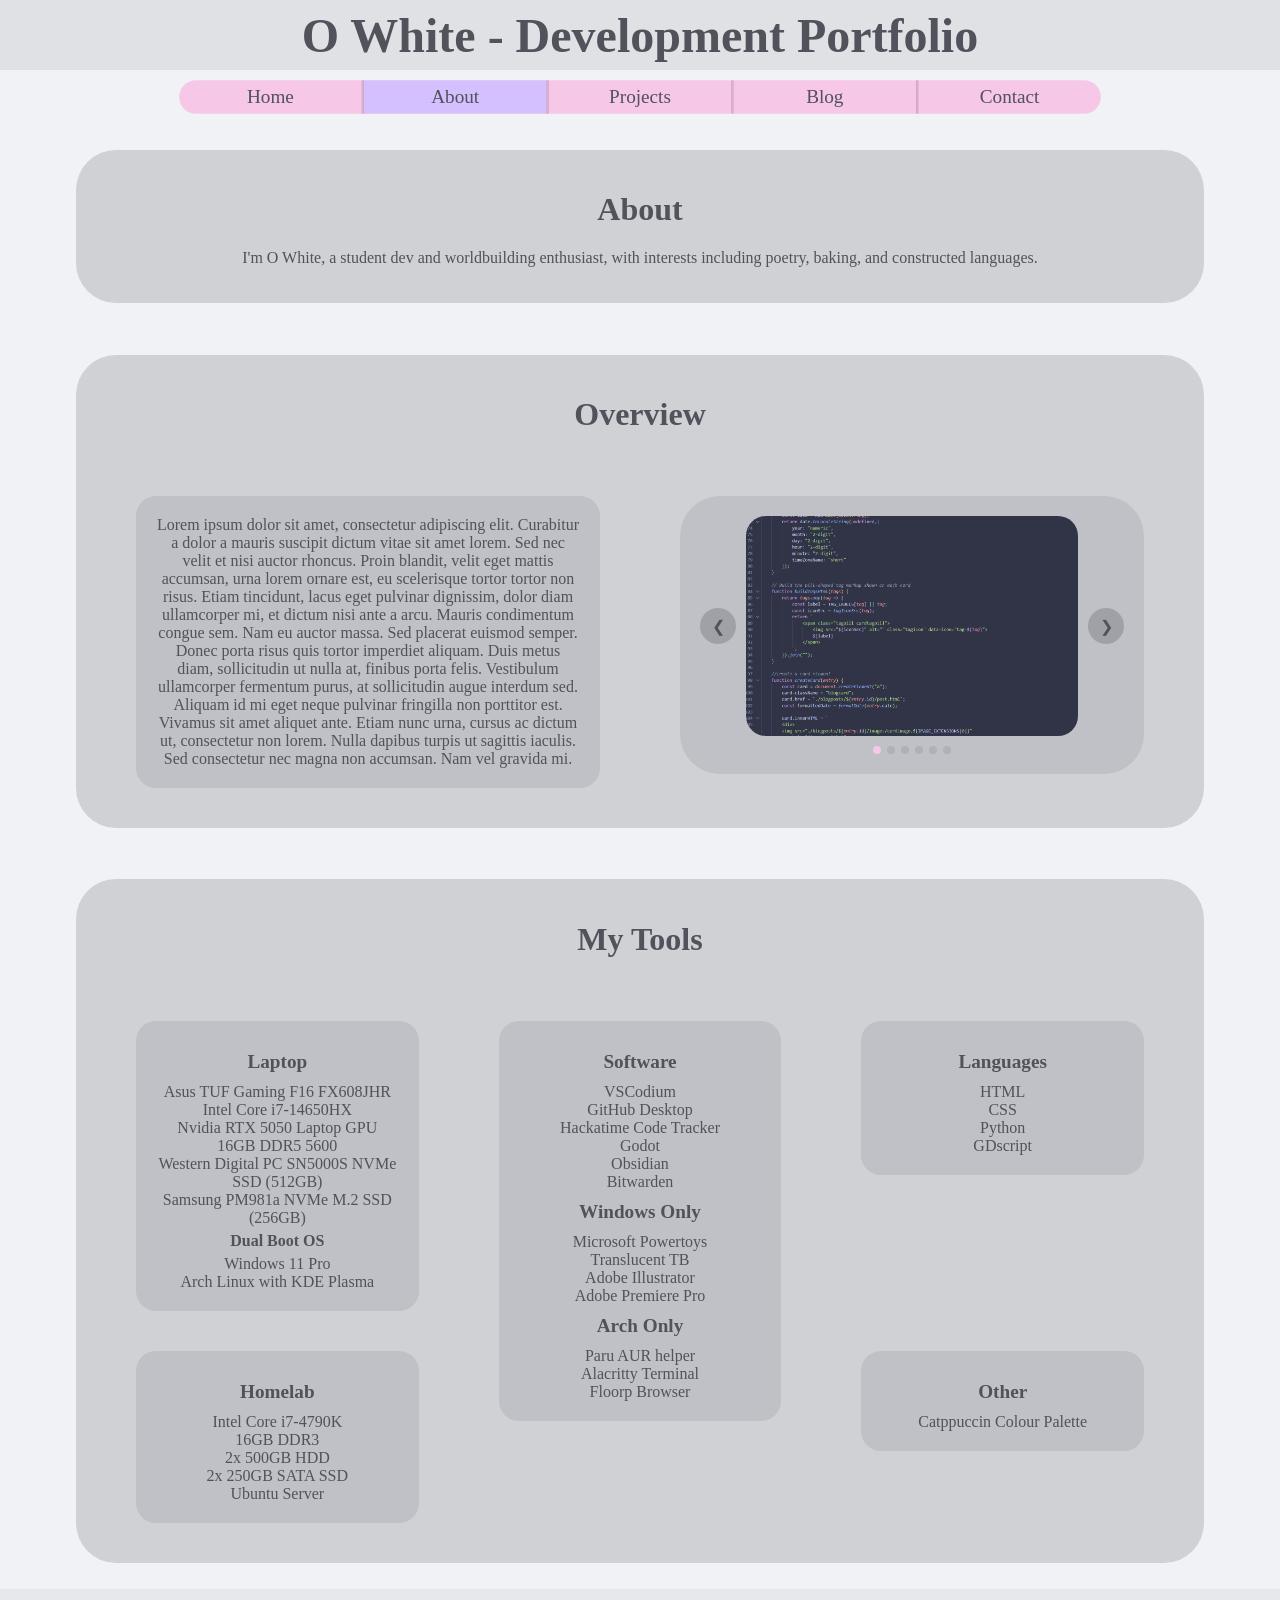
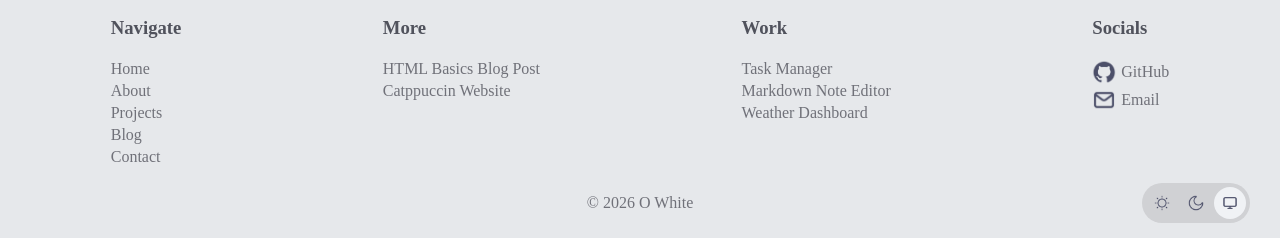
==== commit ae11863b: "update footer" ====
--- a/about.html
+++ b/about.html
@@ -108,11 +108,14 @@
         </div>
         <div class="linksection">
           <h3>More</h3>
-          <a>Add stuff here</a>
+          <a href="./blogposts/05102023-A/post.html">HTML Basics Blog Post</a>
+          <a href="https://catppuccin.com/">Catppuccin Website</a>
         </div>
         <div class="linksection">
           <h3>Work</h3>
-          <a>add choice projects here</a>
+          <a href="./projects/27022024-A/project.html">Task Manager</a>
+          <a href="./projects/29032024-A/project.html">Markdown Note Editor</a>
+          <a href="./projects/14012024-A/project.html">Weather Dashboard</a>
         </div>
         <div class="linksection">
           <h3>Socials</h3>
